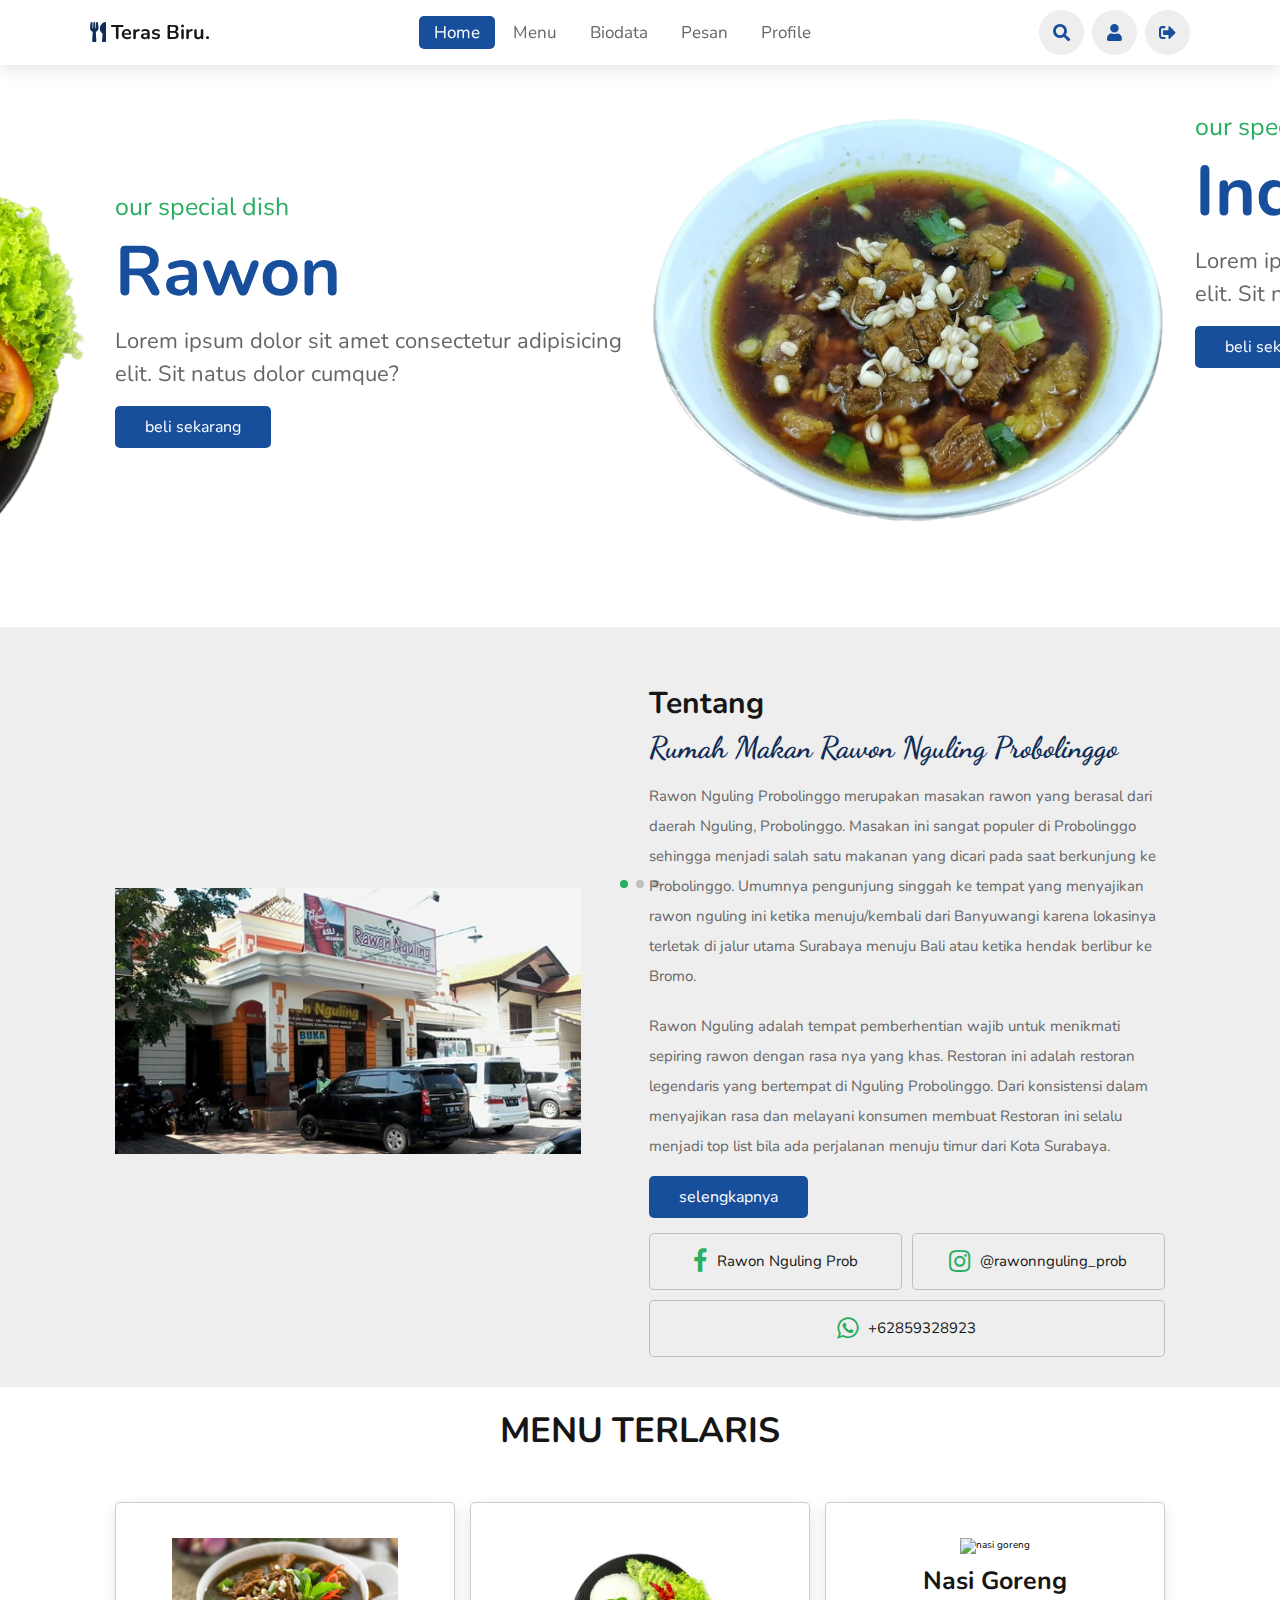
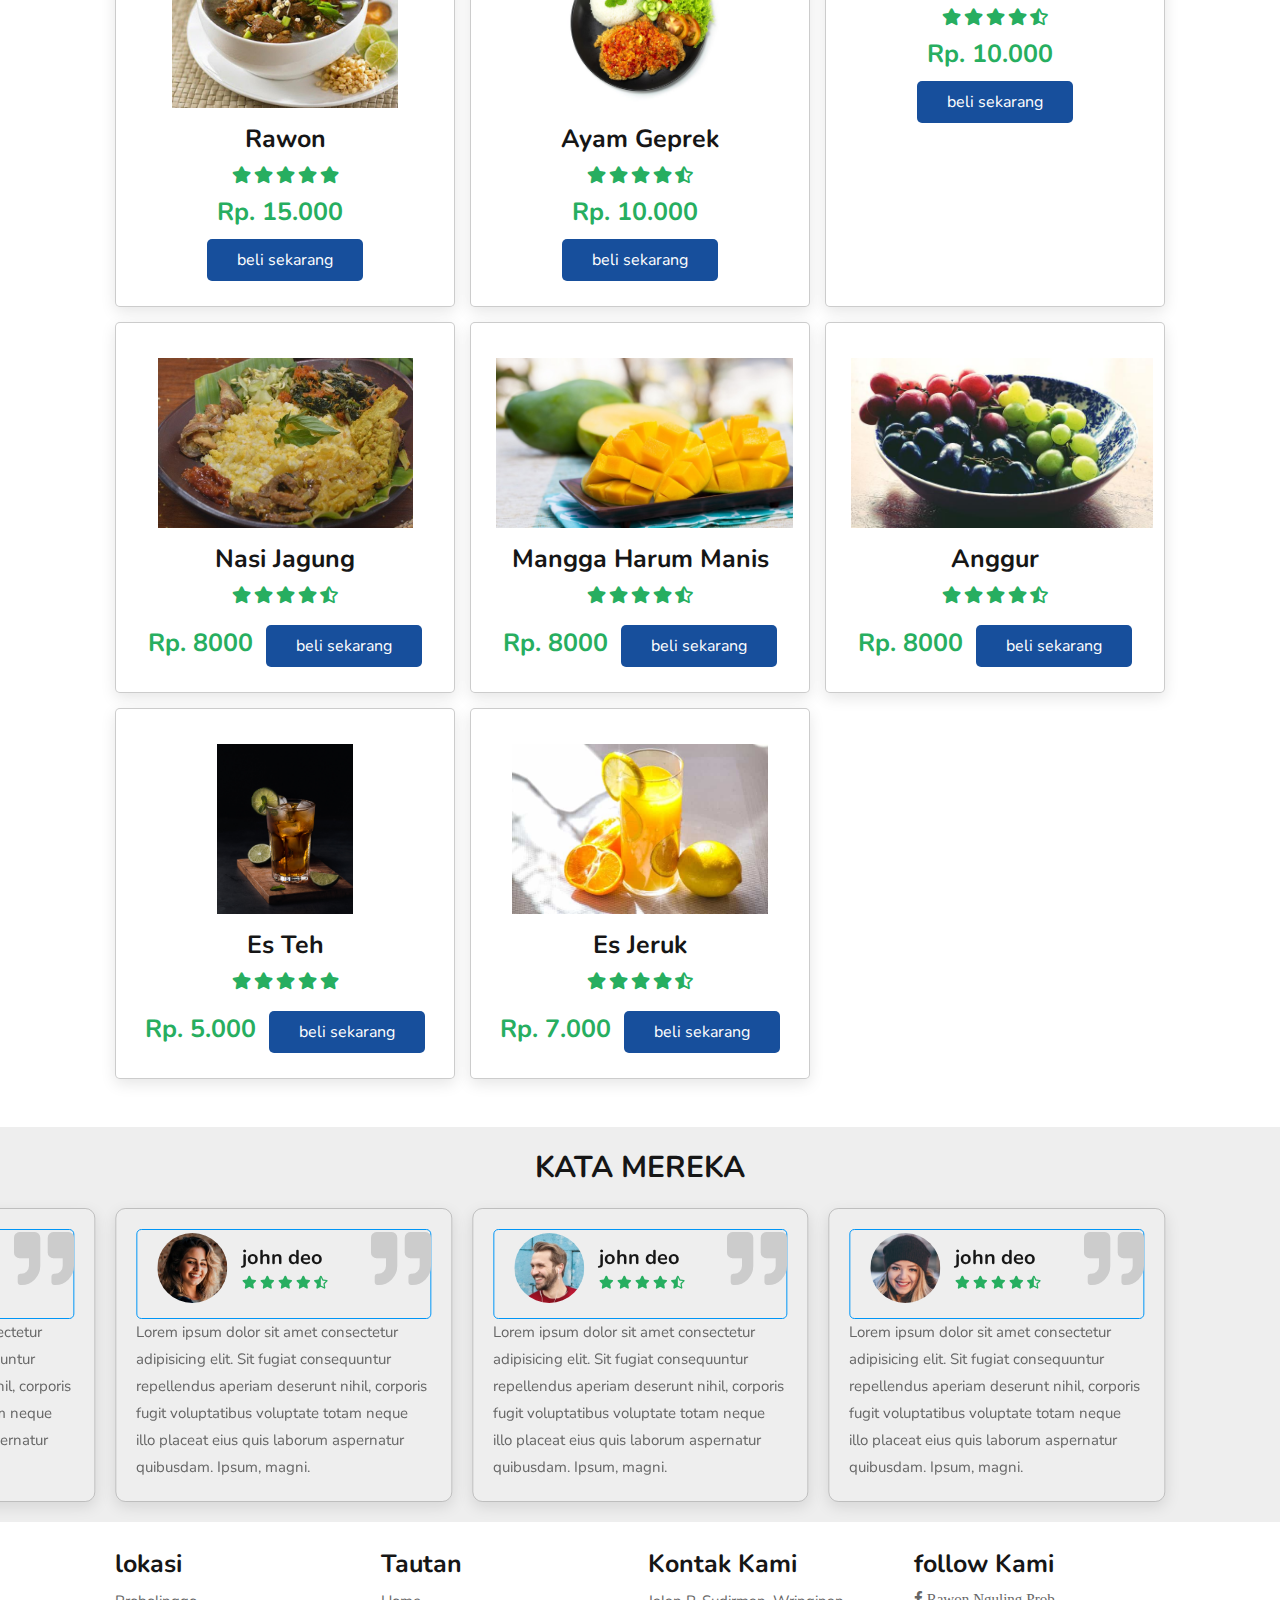
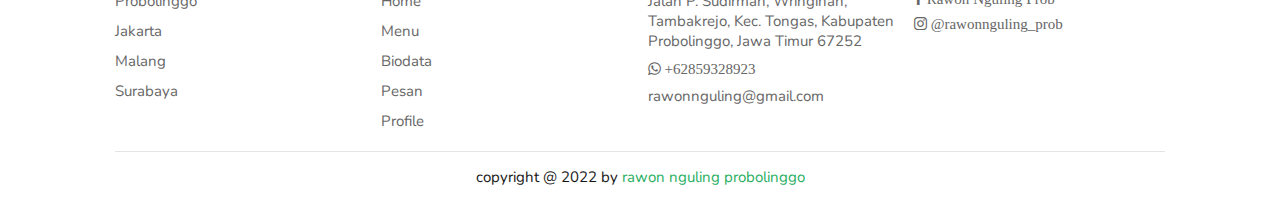
==== landingPage.html @ f9aab34b "UTS" ====
<!DOCTYPE html>
<html lang="en">
<head>
    <meta charset="UTF-8">
    <meta http-equiv="X-UA-Compatible" content="IE=edge">
    <meta name="viewport" content="width=device-width, initial-scale=1.0">
    <title>Complete Responsive Food Website Design Tutorial</title>

    <link rel="stylesheet" href="https://unpkg.com/swiper/swiper-bundle.min.css" />
    <link rel="stylesheet" href="https://cdnjs.cloudflare.com/ajax/libs/font-awesome/5.15.3/css/all.min.css">
    <link rel="stylesheet" href="https://cdnjs.cloudflare.com/ajax/libs/font-awesome/4.7.0/css/font-awesome.min.css">

    <link rel="stylesheet" href="css/style.css">

</head>
<body>
    
<!-- header section starts      -->

<header>

    <a href="#" class="logo"><i class="fas fa-utensils"></i> Teras Biru.</a>
    
        <nav class="navbar">
            <a class="active" href="landingPage.html">Home</a>
            <a  href="menu.html">Menu</a>
            <a href="biodata.html">Biodata</a>
            <a href="order.html">Pesan</a>
            <a href="profile.html">Profile</a>
            
        </nav>

    <div class="icons">
        <i class="fas fa-bars" id="menu-bars"></i>
        <i class="fas fa-search" id="search-icon"></i>
        <a href="biodata.html" class="fas fa-user"></a>
        <a href="index.html" class="fas fa-sign-out-alt"></a>
    </div>

</header>

<!-- header section ends-->

<!-- search form  -->

<form action="" id="search-form">
    <input type="search" placeholder="cari disini..." name="" id="search-box">
    <label for="search-box" class="fas fa-search"></label>
    <i class="fas fa-times" id="close"></i>
</form>

<!-- home section starts  -->

<section class="home" id="home">

    <div class="swiper-container home-slider">

        <div class="swiper-wrapper wrapper">

            <div class="swiper-slide slide">
                <div class="content">
                    <span>our special dish</span>
                    <h3>Rawon</h3>
                    <p>Lorem ipsum dolor sit amet consectetur adipisicing elit. Sit natus dolor cumque?</p>
                    <a href="#" class="btn">beli sekarang</a>
                </div>
                <div class="image">
                    <img src="images/rawon.png" alt="">
                </div>
            </div>

            <div class="swiper-slide slide">
                <div class="content">
                    <span>our special dish</span>
                    <h3>Indomie Kuah</h3>
                    <p>Lorem ipsum dolor sit amet consectetur adipisicing elit. Sit natus dolor cumque?</p>
                    <a href="order.html" class="btn">beli sekarang</a>
                </div>
                <div class="image">
                    <img src="images/indomie.png" alt="">
                </div>
            </div>

            <div class="swiper-slide slide">
                <div class="content">
                    <span>our special dish</span>
                    <h3>Ayam Geprek</h3>
                    <p>Lorem ipsum dolor sit amet consectetur adipisicing elit. Sit natus dolor cumque?</p>
                    <a href="order.html" class="btn">beli sekarang</a>
                </div>
                <div class="image">
                    <img src="images/ayam Geprek.png" alt="">
                </div>
            </div>

        </div>

        <div class="swiper-pagination"></div>

    </div>

</section>

<!-- home section ends -->

<!-- dishes section starts  -->

<section class="about-profile" id="about-profile" sty>

    <div class="row">

        <div class="image-profile">
            <img src="images/rawonNguling.jpg" alt="">
        </div>

        <div class="content">
            <h2>Tentang</h2>
            <h3 >Rumah Makan Rawon Nguling Probolinggo</h3>
            <p>Rawon Nguling Probolinggo merupakan masakan rawon yang berasal dari daerah Nguling, Probolinggo. Masakan ini sangat populer di Probolinggo sehingga menjadi salah satu makanan yang dicari pada saat berkunjung ke Probolinggo. Umumnya pengunjung 
                singgah ke tempat yang menyajikan rawon nguling ini ketika menuju/kembali dari Banyuwangi karena lokasinya terletak di jalur utama Surabaya menuju Bali atau ketika hendak berlibur ke Bromo.</p>
                <p>Rawon Nguling adalah tempat pemberhentian wajib untuk menikmati sepiring rawon dengan rasa nya yang khas.
                    Restoran ini adalah restoran legendaris yang bertempat di Nguling Probolinggo. Dari konsistensi dalam menyajikan rasa dan melayani konsumen membuat Restoran ini selalu menjadi top list bila ada perjalanan menuju timur dari Kota Surabaya.
                </p>
                <a class="btn" href="profile.html">selengkapnya</a>
            <div class="icons-container">
                <div class="icons">
                    <i class="fa fa-facebook"></i>
                    <span>Rawon Nguling Prob</span>
                </div>
                <div class="icons">
                    <i class="fa fa-instagram"></i>
                    <span>@rawonnguling_prob</span>
                </div>
                <div class="icons">
                    <i class="fa fa-whatsapp"></i>
                    <span>+62859328923</span>
                </div>
                
            </div>
            
        </div>

    </div>

</section>




<!-- Menu Terlaris -->
<section class="dishes" id="dishes">
        
    
    <h1 class="heading" style="font-size: 35px;"> Menu Terlaris </h1><br><br>

    <div class="box-container">

        <div class="box">
            <a href="#" class="fas fa-heart"></a>
            <a href="#" class="fas fa-eye"></a>
            <img src="images/rawon.jpg" alt="rawon">
            <h3>Rawon</h3>
            <div class="stars">
                <i class="fas fa-star"></i>
                <i class="fas fa-star"></i>
                <i class="fas fa-star"></i>
                <i class="fas fa-star"></i>
                <i class="fas fa-star"></i>
            </div>
            <span>Rp. 15.000</span>
            <a href="#" class="btn">beli sekarang</a>
        </div>

        <div class="box">
            <a href="order.html" class="fas fa-heart"></a>
            <a href="order.html" class="fas fa-eye"></a>
            <img src="images/ayam geprek.jpg" alt="ayam geprek">
            <h3>Ayam Geprek</h3>
            <div class="stars">
                <i class="fas fa-star"></i>
                <i class="fas fa-star"></i>
                <i class="fas fa-star"></i>
                <i class="fas fa-star"></i>
                <i class="fas fa-star-half-alt"></i>
            </div>
            <span>Rp. 10.000</span>
            <a href="order.html" class="btn">beli sekarang</a>
        </div>

        <div class="box">
            <a href="order.html" class="fas fa-heart"></a>
            <a href="order.html" class="fas fa-eye"></a>
            <img src="images/nasgor.jpg" alt="nasi goreng">
            <h3>Nasi Goreng</h3>
            <div class="stars">
                <i class="fas fa-star"></i>
                <i class="fas fa-star"></i>
                <i class="fas fa-star"></i>
                <i class="fas fa-star"></i>
                <i class="fas fa-star-half-alt"></i>
            </div>
            <span>Rp. 10.000</span>
            <a href="order.html" class="btn">beli sekarang</a>
        </div>

        <div class="box">
            <a href="order.html" class="fas fa-heart"></a>
            <a href="order.html" class="fas fa-eye"></a>
            <img src="images/nasijagung.jpg" alt="">
            <h3>Nasi Jagung</h3>
            <div class="stars">
                <i class="fas fa-star"></i>
                <i class="fas fa-star"></i>
                <i class="fas fa-star"></i>
                <i class="fas fa-star"></i>
                <i class="fas fa-star-half-alt"></i>
            </div>
            <span>Rp. 8000</span>
            <a href="order.html" class="btn">beli sekarang</a>
        </div>

        <div class="box">
            <a href="order.html" class="fas fa-heart"></a>
            <a href="order.html" class="fas fa-eye"></a>
            <img src="images/mangga.jpg" alt="">
            <h3>Mangga Harum Manis</h3>
            <div class="stars">
                <i class="fas fa-star"></i>
                <i class="fas fa-star"></i>
                <i class="fas fa-star"></i>
                <i class="fas fa-star"></i>
                <i class="fas fa-star-half-alt"></i>
            </div>
            <span>Rp. 8000</span>
            <a href="order.html" class="btn">beli sekarang</a>
        </div>

        <div class="box">
            <a href="#" class="fas fa-heart"></a>
            <a href="#" class="fas fa-eye"></a>
            <img src="images/anggur.jpg" alt="">
            <h3>Anggur</h3>
            <div class="stars">
                <i class="fas fa-star"></i>
                <i class="fas fa-star"></i>
                <i class="fas fa-star"></i>
                <i class="fas fa-star"></i>
                <i class="fas fa-star-half-alt"></i>
            </div>
            <span>Rp. 8000</span>
            <a href="#" class="btn">beli sekarang</a>
        </div>

        <div class="box">
            <a href="#" class="fas fa-heart"></a>
            <a href="#" class="fas fa-eye"></a>
            <img src="images/es teh.jpg" alt="nasi goreng">
            <h3>Es Teh</h3>
            <div class="stars">
                <i class="fas fa-star"></i>
                <i class="fas fa-star"></i>
                <i class="fas fa-star"></i>
                <i class="fas fa-star"></i>
                <i class="fas fa-star"></i>
            </div>
            <span>Rp. 5.000</span>
            <a href="order.html" class="btn">beli sekarang</a>
        </div>

        <div class="box">
            <a href="#" class="fas fa-heart"></a>
            <a href="#" class="fas fa-eye"></a>
            <img src="images/menu-9.jpg" alt="">
            <h3>Es Jeruk</h3>
            <div class="stars">
                <i class="fas fa-star"></i>
                <i class="fas fa-star"></i>
                <i class="fas fa-star"></i>
                <i class="fas fa-star"></i>
                <i class="fas fa-star-half-alt"></i>
            </div>
            <span>Rp. 7.000</span>
            <a href="#" class="btn">beli sekarang</a>
        </div>

    </div>
    <br><br>

</section>

<!-- menu section ends -->

<!-- review section starts  -->

<section class="review" id="review">

    
    <h1 class="heading"> Kata Mereka </h1>

    <div class="swiper-container review-slider">

        <div class="swiper-wrapper">

            <div class="swiper-slide slide">
                <i class="fas fa-quote-right"></i>
                <div class="user">
                    <img src="images/pic-1.png" alt="">
                    <div class="user-info">
                        <h3>john deo</h3>
                        <div class="stars">
                            <i class="fas fa-star"></i>
                            <i class="fas fa-star"></i>
                            <i class="fas fa-star"></i>
                            <i class="fas fa-star"></i>
                            <i class="fas fa-star-half-alt"></i>
                        </div>
                    </div>
                </div>
                <p>Lorem ipsum dolor sit amet consectetur adipisicing elit. Sit fugiat consequuntur repellendus aperiam deserunt nihil, corporis fugit voluptatibus voluptate totam neque illo placeat eius quis laborum aspernatur quibusdam. Ipsum, magni.</p>
            </div>

            <div class="swiper-slide slide">
                <i class="fas fa-quote-right"></i>
                <div class="user">
                    <img src="images/pic-2.png" alt="">
                    <div class="user-info">
                        <h3>john deo</h3>
                        <div class="stars">
                            <i class="fas fa-star"></i>
                            <i class="fas fa-star"></i>
                            <i class="fas fa-star"></i>
                            <i class="fas fa-star"></i>
                            <i class="fas fa-star-half-alt"></i>
                        </div>
                    </div>
                </div>
                <p>Lorem ipsum dolor sit amet consectetur adipisicing elit. Sit fugiat consequuntur repellendus aperiam deserunt nihil, corporis fugit voluptatibus voluptate totam neque illo placeat eius quis laborum aspernatur quibusdam. Ipsum, magni.</p>
            </div>

            <div class="swiper-slide slide">
                <i class="fas fa-quote-right"></i>
                <div class="user">
                    <img src="images/pic-3.png" alt="">
                    <div class="user-info">
                        <h3>john deo</h3>
                        <div class="stars">
                            <i class="fas fa-star"></i>
                            <i class="fas fa-star"></i>
                            <i class="fas fa-star"></i>
                            <i class="fas fa-star"></i>
                            <i class="fas fa-star-half-alt"></i>
                        </div>
                    </div>
                </div>
                <p>Lorem ipsum dolor sit amet consectetur adipisicing elit. Sit fugiat consequuntur repellendus aperiam deserunt nihil, corporis fugit voluptatibus voluptate totam neque illo placeat eius quis laborum aspernatur quibusdam. Ipsum, magni.</p>
            </div>

            <div class="swiper-slide slide">
                <i class="fas fa-quote-right"></i>
                <div class="user">
                    <img src="images/pic-4.png" alt="">
                    <div class="user-info">
                        <h3>john deo</h3>
                        <div class="stars">
                            <i class="fas fa-star"></i>
                            <i class="fas fa-star"></i>
                            <i class="fas fa-star"></i>
                            <i class="fas fa-star"></i>
                            <i class="fas fa-star-half-alt"></i>
                        </div>
                    </div>
                </div>
                <p>Lorem ipsum dolor sit amet consectetur adipisicing elit. Sit fugiat consequuntur repellendus aperiam deserunt nihil, corporis fugit voluptatibus voluptate totam neque illo placeat eius quis laborum aspernatur quibusdam. Ipsum, magni.</p>
            </div>

        </div>

    </div>
    
</section>



<!-- Footer -->
<section class="footer">

    <div class="box-container">

        <div class="box">
            <h3>lokasi</h3>
            <a href="#">Probolinggo</a>
            <a href="#">Jakarta</a>
            <a href="#">Malang</a>
            <a href="#">Surabaya</a>

            
        </div>

        <div class="box">
            <h3>Tautan</h3>
            <a href="landingPage.html">Home</a>
            <a href="menu.html">Menu</a>
            <a href="biodata.html">Biodata</a>
            <a href="order.html">Pesan</a>
            <a href="#about">Profile</a>
        </div>

        <div class="box">
            <h3>Kontak Kami</h3>
            <a href="">Jalan P. Sudirman, Wringinan, Tambakrejo, Kec. Tongas, Kabupaten Probolinggo, Jawa Timur 67252</a>
            <a href="#" class="fa fa-whatsapp"> +62859328923</a>
            <a href="#" >rawonnguling@gmail.com</a>
        </div>

        <div class="box">
            <h3>follow Kami</h3>
            <a href="#" class="fa fa-facebook"> Rawon Nguling Prob</a>
            <a href="#" class="fa fa-instagram"> @rawonnguling_prob</a>
        </div>

    </div>

    <div class="credit"> copyright @ 2022 by <span>rawon nguling probolinggo</span> </div>

</section>



<script src="https://unpkg.com/swiper/swiper-bundle.min.js"></script>

<!-- custom js file link  -->
<script src="js/script.js"></script>

</body>
</html>
---- css/style.css ----
@import url('https://fonts.googleapis.com/css2?family=Nunito:wght@200;300;400;600;700&display=swap');
@import url('https://fonts.googleapis.com/css2?family=Dancing+Script&display=swap');
:root{
    --green:#27ae60;
    --black: #161616;
    --light-color:#666;
    --blue: #0F2C56;
    --box-shadow:0 .5rem 1.5rem rgba(0,0,0,.1);
}

*{
    font-family: 'Nunito', sans-serif;
    margin:0; padding:0;
    box-sizing: border-box;
    text-decoration: none;
    outline: none;
    transition: all .2s linear;
}

html{
    font-size: 62.5%;
    overflow-x: hidden;
    scroll-padding-top: 5.5rem;
    scroll-behavior: smooth;
}

section{
    padding:2rem 9%;
}

section:nth-child(even){
    background:#eee;
}

.sub-heading{
    text-align: center;
    color:var(--green);
    font-size: 30px;
    padding-top: 1rem;
}

.heading{
    text-align: center;
    color:var(--black);
    font-size: 3rem;
    padding-bottom: 2rem;
    text-transform: uppercase;
}

.btn{
    margin-top: 1rem;
    display: inline-block;
    font-size: 16px;
    color:#fff;
    background: #174f9c;
    border-radius: .5rem;
    cursor: pointer;
    padding: 10px 3rem;
}

.btn:hover{
    background: var(--green);
    letter-spacing: .1;
}

header{
    position: fixed;
    top:0; left: 0; right:0;
    background: #fff;
    padding:1rem 7%;
    display: flex;
    align-items: center;
    justify-content: space-between;
    z-index: 1000;
    box-shadow: var(--box-shadow);
}

header .logo{
    color:var(--black);
    font-size: 20px;
    font-weight: bolder;
}

header .logo i{
    color: #0F2C56;
}

header .navbar a{
    font-size: 1.7rem;
    border-radius: .5rem;
    padding:.5rem 1.5rem;
    color:var(--light-color);
}

header .navbar a.active,
header .navbar a:hover{
    color:#fff;
    background: #174f9c;
}

header .icons i,
header .icons a{
    cursor: pointer;
    margin-left: .5rem;
    height:4.5rem;
    line-height: 4.5rem;
    width:4.5rem;
    text-align: center;
    font-size: 1.7rem;
    color: #174f9c;
    border-radius: 50%;
    background: #eee;
}

header .icons i:hover,
header .icons a:hover{
    color: #fff;;
    background: var(--green);
    transform: rotate(360deg);
}

header .icons #menu-bars{
    display: none;
}

#search-form{
    position: fixed;
    top:-110%; left:0; 
    height:100%; width:100%;
    z-index: 1004;
    background:rgba(26, 25, 25, 0.4);
    backdrop-filter: blur(20px);
    display: flex;
    align-items: center;
    justify-content: center;
    padding:0 1rem;
}

#search-form.active{
    top:0;
}

#search-form #search-box{
    width:50rem;
    border-bottom: .1rem solid #fff;
    padding:1rem 0;
    color:#fff;
    font-size: 3rem;
    text-transform: none;
    background:none;
}

#search-form #search-box::placeholder{
    color:#eee;
}

#search-form #search-box::-webkit-search-cancel-button{
    -webkit-appearance: none;
}

#search-form label{
    color:#fff;
    cursor:pointer;
    font-size: 3rem;
}

#search-form label:hover{
    color:var(#0F2C56);
}

#search-form #close{
    position: absolute;
    color:#fff;
    cursor: pointer;
    top: 2rem; right:3rem;
    font-size: 5rem;
}

.home .home-slider .slide{
    display: flex;
    align-items: center;
    flex-wrap: wrap;
    gap:2rem; 
    padding-top: 9rem;
}

.home .home-slider .slide .content{
    flex:1 1 45rem;
}

.home .home-slider .slide .image{
    flex:1 1 45rem;
}

.home .home-slider .slide .image img{
    width: 100%;
}

.home .home-slider .slide .content span{
    color:var(--green);
    font-size: 2.5rem;
}

.home .home-slider .slide .content h3{
    color:#174f9c;
    font-size: 7rem;
}

.home .home-slider .slide .content p{
    color:var(--light-color);
    font-size: 2.2rem;
    padding:.5rem 0;
    line-height: 1.5;
}

.swiper-pagination-bullet-active{
    background:var(--green);
}

/* Menu */

.dishes .heading{
    margin-bottom: 0;
    
}
.dishes .box-container{
    display: grid;
    grid-template-columns: repeat(auto-fit, minmax(28rem, 1fr));
    gap:1.5rem;
}

.dishes .box-container .box{
    padding:2.5rem;
    background:#fff;
    border-radius: .5rem;
    border:.1rem solid rgba(0,0,0,.2);
    box-shadow: var(--box-shadow);
    position: relative;
    overflow: hidden;
    text-align: center;
}

.dishes .box-container .box .fa-heart,
.dishes .box-container .box .fa-eye{
    position: absolute;
    top:1.5rem;
    background:#eee;
    border-radius: 50%;
    height: 5rem;
    width:5rem;
    line-height: 5rem;
    font-size: 2rem;
    color:var(--black);
}

.dishes .box-container .box .fa-heart:hover,
.dishes .box-container .box .fa-eye:hover{
    background: var(--green);
    color:#fff;
}

.dishes .box-container .box .fa-heart{
    right:-15rem;
}

.dishes .box-container .box .fa-eye{
    left:-15rem;
}

.dishes .box-container .box:hover .fa-heart{
    right:1.5rem;
}

.dishes .box-container .box:hover .fa-eye{
    left:1.5rem;
}

.dishes .box-container .box img{
    height:17rem;
    margin:1rem 0;
}

.dishes .box-container .box h3{
    color:var(--black);
    font-size: 2.5rem;
}

.dishes .box-container .box .stars{
    padding:1rem 0;
}

.dishes .box-container .box .stars i{
    font-size: 1.7rem;
    color:var(--green);
}

.dishes .box-container .box span{
    color:var(--green);
    font-weight: bolder;
    margin-right: 1rem;
    font-size: 2.5rem;
}

/* Section About */
.about .row{
    display: flex;
    flex-wrap: wrap;
    gap:1.5rem;
    align-items: center;
}

.about .row .image{
    flex:1 1 45rem;
}

.about .row .image img{ 
    width: 100%;
}

.about .row .content{
    flex:1 1 45rem;
}

.about .row .content h3{
    color:var(--black);
    font-size: 4rem;
    padding:.5rem 0;
}

.about .row .content p{
    color:var(--light-color);
    font-size: 1.5rem;
    padding:.5rem 0;
    line-height: 2;
}

.about .row .content .icons-container{
    display: flex;
    gap:1rem;
    flex-wrap: wrap;
    padding:1rem 0;
    margin-top: .5rem;
}

.about .row .content .icons-container .icons{
    background:#eee;
    border-radius: .5rem;
    border:.1rem solid rgba(0,0,0,.2);
    display: flex;
    align-items: center;
    justify-content: center;
    gap:1rem;
    flex:1 1 17rem;
    padding:1.5rem 1rem;
}

.about .row .content .icons-container .icons i{
    font-size: 2.5rem;
    color:var(--green);
}

.about .row .content .icons-container .icons span{
    font-size: 1.5rem;
    color:var(--black);
}

.menu .box-container{
    display: grid;
    grid-template-columns: repeat(auto-fit, minmax(30rem, 1fr));
    gap:1.5rem;
}

.menu .box-container .box{
    background: #fff;
    border:.1rem solid rgba(0,0,0,.2);
    border-radius: .5rem;
    box-shadow: var(--box-shadow);    
}

.menu .box-container .box .image{
    height: 25rem;
    width: 100%;
    padding:1.5rem;
    overflow: hidden;
    position: relative;
}

.menu .box-container .box .image img{
    height: 100%;
    width: 100%;
    border-radius: .5rem;
    object-fit: cover;
}

.menu .box-container .box .image .fa-heart{
    position: absolute;
    top:2.5rem; right: 2.5rem;
    height: 5rem;
    width: 5rem;
    line-height: 5rem;
    text-align: center;
    font-size: 2rem;
    background: #fff;
    border-radius: 50%;
    color:var(--black);
}

.menu .box-container .box .image .fa-heart:hover{
    background-color: var(--green);
    color:#fff;
}

.menu .box-container .box .content{
    padding:2rem;
    padding-top: 0;
}

.menu .box-container .box .content .stars{
    padding-bottom: 1rem;
}

.menu .box-container .box .content .stars i{
   font-size: 1.7rem;
   color:var(--green);
}

.menu .box-container .box .content h3{
    color:var(--black);
    font-size: 2.5rem;
}

.menu .box-container .box .content p{
    color:var(--light-color);
    font-size: 1.6rem;
    padding:.5rem 0;
    line-height: 1.5;
}

.menu .box-container .box .content .price{
    color:var(--green);
    margin-left: 10px;
    font-size: 23px;
}

.review .slide{
    padding:2rem;
    box-shadow:var(--box-shadow);
    border:.1rem solid rgba(0,0,0,.2);
    border-radius: 10px;
    position: relative;    
}

.review .slide .fa-quote-right{
    position: absolute;
    top:2rem; right:2rem;
    font-size: 6rem;
    color:#ccc;
}

.review .slide .user{
    display: flex;
    gap:1.5rem;
    align-items: center;
    padding-bottom: 1.5rem;
}

.review .slide .user img{
    height: 7rem;
    width: 7rem;
    border-radius: 50%;
    object-fit: cover;
}

.review .slide .user h3{
    color:var(--black);
    font-size: 2rem;
    padding-bottom: .5rem;
}

.review .slide .user i{
    font-size: 1.3rem;
    color:var(--green);
}

.review .slide p{
    font-size: 1.5rem;
    line-height: 1.8;
    color:var(--light-color);
}

/* Footer */
.footer .box-container{
    display: grid;
    grid-template-columns: repeat(auto-fit, minmax(25rem, 1fr));
    gap:1.5rem;
}

.footer .box-container .box h3{
    padding:.5rem 0;
    font-size: 2.5rem;
    color:var(--black);
}

.footer .box-container .box a{
    display: block;
    padding:.5rem 0;
    font-size: 1.5rem;
    color:var(--light-color);
}

.footer .box-container .box a:hover{
    color:var(--green);
    
}

.footer .credit{
    text-align: center;
    border-top: .1rem solid rgba(0,0,0,.1);
    font-size: 15px;
    color:var(--black);
    padding:.5rem;
    padding-top: 1.5rem;
    margin-top: 1.5rem;
}

.footer .credit span{
    color:var(--green);
}

.loader-container{
    position: fixed;
    top:0; left:0;
    height:100%; 
    width:100%;
    z-index: 10000;
    background:#fff;
    display: flex;
    align-items: center;
    justify-content: center;
    overflow: hidden;
}

.loader-container img{
    width:35rem;
}

.loader-container.fade-out{
    top:-110%;
    opacity:0;
}



#search-form{
    position: fixed;
    top:-110%; left:0; 
    height:100%; width:100%;
    z-index: 1004;
    background:rgba(26, 25, 25, 0.4);
    backdrop-filter: blur(20px);
    display: flex;
    align-items: center;
    justify-content: center;
    padding:0 1rem;
}

#search-form.active{
    top:0;
}

#search-form #search-box{ 
    border: none;
    width:50rem;
    border-bottom: .1rem solid #fff;
    padding:1rem 0;
    color:#fff;
    font-size: 3rem;
    text-transform: none;
    background:none;
}


/* Page Order */
.sub-heading{
    margin-top: 6%;
    text-align: center;
    color: #0F2C56;
    
}
.order{
    height: 850px;
    border: none;
    outline: none;
}
.order form{
    max-width:90rem;
    border-radius: 10px;
    background: rgb(255, 255, 255);
    box-shadow: #666;
    padding: 20px;
    margin: auto;
}

.order form .inputBox{
    display: flex;
    flex-wrap: wrap;
    justify-content: space-between;
    
}

.order form .inputBox .input{
    width:49%;
}

.order form .inputBox .input span{
    display:block;
    padding:.5rem 0;
    font-size: 1.5rem;
    color:var(--light-color);
}

.order form .inputBox .input input,
.order form .inputBox .input textarea{
    background:#eee;
    border-radius: .5rem;
    padding:1rem;
    font-size: 1.6rem;
    color:var(--black);
    text-transform: none;
    margin-bottom: 1rem;
    width:100%;
}

.order form .inputBox .input input:focus,
.order form .inputBox .input textarea:focus{
    border:.1rem solid var(--green);
}

.order form .inputBox .input textarea{
    height:20rem;
    resize: none;
}

.order form .btn{
    margin-top: 0;
}

.tabel-section{
    height: 800px;
}

.tabel-section h2{
    font-weight: bold;
    text-align: center;
    margin-top: 7%;
}
.tabel-section .tabel{
    border: 1px solid #ddd;
    border-spacing: 0;
    width: max-content;
    border-collapse: collapse;
    Margin : auto;
    margin-top: 3%;
}

.tabel-section .tabel td{
    text-align: left;
    padding: 16px;
    
}

.tabel-section .tabel tr:nth-child(even){   
    background-color: #f2f2f2;
}


/* media queries  */

@media (max-width:991px){

    html{
        font-size: 55%;
    }
    
    header{
        padding:1rem 2rem;
    }

    section{
        padding:2rem;
    }


}

@media (max-width:768px){

    header .icons #menu-bars{
        display: inline-block;
    }

    header .navbar{
        position: absolute;
        top:100%; left:0; right:0;
        background:#fff;
        border-top: .1rem solid rgba(0,0,0,.2);
        border-bottom: .1rem solid rgba(0,0,0,.2);
        padding:1rem;
        clip-path: polygon(0 0, 100% 0, 100% 0, 0 0);
    }

    header .navbar.active{
        clip-path: polygon(0 0, 100% 0, 100% 100%, 0% 100%);
    }

    header .navbar a{
        display: block;
        padding:1.5rem;
        margin:1rem;
        font-size: 2rem;
        background:#eee;
    }

    #search-form #search-box{
        width:90%;
        margin:0 1rem;
    }

    .home .home-slider .slide .content h3{
        font-size: 5rem;
    }

}

@media (max-width:450px){

    html{
        font-size: 50%;
    }

    .dishes .box-container .box img{
        height:auto;
        width: 100%;
    }

    .order form .inputBox .input{
        width:100%;
    }

}

/* style Login */

.login{
    background-color: white;
    padding: 35px 47px;
    height: 300px;
    position: absolute;
    width: 300px;
    box-shadow: 1px 1px 7px 1px rgba(207, 207, 207, 0.8) ;
    border-radius: 7px;
    top: 17%;
    left: 41%;
    color: black;
    text-align: left;
    font-size: 14px;
    font-family: -apple-system, BlinkMacSystemFont, 'Segoe UI', Roboto, Oxygen, Ubuntu, Cantarell, 'Open Sans', 'Helvetica Neue', sans-serif;
}

.namaakun{
    text-align: center;
    font-family: Tahoma;
    font-size: 20px;
}

.user{
    align-items: center;
    padding: 3px 20px;
    border: 1px solid #0095F6;
    border-radius: 5px;
}

.btn-login{
    padding: 5px 78px;
    border-radius: 7px;
    border: 0;
    background-color: #174f9c;
    color: white;
    font-family: -apple-system, BlinkMacSystemFont, 'Segoe UI', Roboto, Oxygen, Ubuntu, Cantarell, 'Open Sans', 'Helvetica Neue', sans-serif;
    cursor: pointer;
    
}

.btn-login:hover{
    background: var(--green);
}

.daftar-login{
    background-color: #fff;
    position: fixed;
    top: 57%;
    left: 41%;
    font-family: -apple-system, BlinkMacSystemFont, 'Segoe UI', Roboto, Oxygen, Ubuntu, Cantarell, 'Open Sans', 'Helvetica Neue', sans-serif;
    font-size: 13px;
    padding: 15px 75px;
    box-shadow: 1px 1px 7px 1px rgba(207, 207, 207, 0.8) ;
    border-radius: 7px;
}


.link{
    text-decoration: none;
    color: blue;
    font-weight: bold;
   
}
.link:hover{
    color: blue;
}
/* Page Login */
.body-Login{
   background-color: #0c84d3;
    
}

/* Page Daftar */
.daftar{
    background-color: white;
    padding: 35px 47px;
    height: 400px;
    width: 300px;
    box-shadow: 1px 1px 7px 1px rgba(207, 207, 207, 0.8) ;
    border-radius: 7px;
    top: 17%;
    color: black;
    text-align: left;
    font-size: 14px;
    font-family: -apple-system, BlinkMacSystemFont, 'Segoe UI', Roboto, Oxygen, Ubuntu, Cantarell, 'Open Sans', 'Helvetica Neue', sans-serif;
    display: table-cell;
    display: table;
    vertical-align: middle;
}

.namaakun-daftar{
    text-align: center;
    font-family: Tahoma;
    font-size: 20px;
}


.formDaftar{
    align-items: center;
    padding: 3px 20px;
    border: 1px solid #0095F6;
    border-radius: 5px;
}

.btn-daftar{
    padding: 5px 80px;
    border-radius: 7px;
    border: 0;
    background-color: #174f9c;
    color: white;
    font-family: -apple-system, BlinkMacSystemFont, 'Segoe UI', Roboto, Oxygen, Ubuntu, Cantarell, 'Open Sans', 'Helvetica Neue', sans-serif;
    cursor: pointer;
    
}

.btn-daftar:hover{
    background: var(--green);
}

.login-daftar{
    background-color: #fff;
    margin-left: 39%;
    margin-top: 37%;
    display: table-cell;
    display: table;
    vertical-align: middle;
    font-family: -apple-system, BlinkMacSystemFont, 'Segoe UI', Roboto, Oxygen, Ubuntu, Cantarell, 'Open Sans', 'Helvetica Neue', sans-serif;
    font-size: 13px;
    padding: 15px 94px;
    box-shadow: 1px 1px 7px 1px rgba(207, 207, 207, 0.8) ;
    border-radius: 7px;
}

.link-daftar{
    text-decoration: none;
    color: blue;
    font-weight: bold;
   
}
.link-daftar:hover{
    color: blue;
}

.body-daftar{
    background-image: linear-gradient(to bottom right , #274b74, #8233c5, #e963fd);
}

/* Page Biodata */

.bg{
    background: url(../images/backgroundcv.jpg);
    background-size: cover;
    left: 0;
    right: 0;
    top: 0;
    height: 800px;
    
    color: #fff;
}

.bg h1{
    font-size: 50px;
    margin-left: 5%;
    font-weight: bold;
}

.bg h2{
    margin-top: 24%;
    font-size: 30px;
    margin-left: 5%;
    font-weight: lighter;
}

.bg p{
    font-size: 15px;
    margin-top: 4% ;
    margin-left: 5%;
}

.bg a{
    font-size: 15px;
    margin-left: 5%;
    color: #fff;
    padding: 7px 15px;
    border: 2px solid #fff;
    border-radius: 50px;
}

.bg a:hover{
    background: var(--blue);
    border: 2px solid var(--blue);
}

/* section about */
.biodata{
    background-color: rgb(44, 44, 44);
    height: 560px;

}

.section-title{
    color: rgb(0, 0, 0);
}

.section-title h2{
    color: rgba(0, 0, 0, 0.404);
    font-size: 20px;
    font-family: "Poppins", sans-serif;
}
.section-title p{
    font-size: 28px;
    font-weight: bold;
}
.section-title h2::after {
    content: "";
    width: 120px;
    height: 2px;
    display: inline-block;
    background: #4ceb95;
    margin: 4px 10px;
  }

  .row{
    font-family: "Poppins", sans-serif;
    margin-top: 3%;
    
  }
.row .img-content{
    width: 250px;
    float: left;

}

.row .sidebar{
    display: flex;
    font-size: 22px;
}
.row .sidebar ul li{
    margin-bottom: 10px;
    display: flex;
    align-items: center;
    margin-right: 50px;
}

.sub-jobdesc{
    font-size: 24px;
    color: black;
    margin-left: 23%;
}
.sub-jobdesc .desc{
    font-size: 20px;
}

/* section skill */
.skill{
    background: var(--black);
    height: 500px;
}

/* Page skill */
.section-title2 h2{
    color: rgba(255, 255, 255, 0.514);
    font-size: 20px;
    font-family: "Poppins", sans-serif;
    margin-bottom: 2%;
}
.section-title2 h2::after {
    content: "";
    width: 120px;
    height: 2px;
    display: inline-block;
    background: #4ceb95;
    margin: 4px 10px;
  }

.skill h3{
    margin-left: 10px;
    color: #fff;
    font-size: 17px;
    display: flex;
    align-items: center;
}
.progress .progress-bar{
    position: absolute;
    left: 150px;
    width: 60%;
    height: 10px;
    border-radius: 30px;
    background: rgb(226, 226, 226);
  }
  /* warna hijau tengah */
  .progress-bar div{ 
    width: 80%;
    height: 100%;
    background: #4ceb95;
    border-radius: 30px;
  }
  
  .progress p {
    color: #fff;
    text-align: right;
    margin-right: 280px;
    margin-top: -12px;
    font-size: 24px;
  }
/* HTML */
.progress2 .progress-bar{
    position: absolute;
    left: 150px;
    width: 60%;
    height: 10px;
    border-radius: 30px;
    background: rgb(226, 226, 226);
  }
  /* warna hijau tengah */
  .progress2 .progress-bar div{ 
    width: 90%;
    height: 100%;
    background: #4ceb95;
    border-radius: 30px;
  }
  
  .progress2 p {
    color: #fff;
    text-align: right;
    margin-right: 280px;
    margin-top: -12px;
    font-size: 24px;
  }
 /* CSS */
 .progress3 .progress-bar{
    position: absolute;
    left: 150px;
    width: 60%;
    height: 10px;
    border-radius: 30px;
    background: rgb(226, 226, 226);
  }
  /* warna hijau tengah */
  .progress3 .progress-bar div{ 
    width: 90%;
    height: 100%;
    background: #4ceb95;
    border-radius: 30px;
  }
  
  .progress3 p {
    color: #fff;
    text-align: right;
    margin-right: 280px;
    margin-top: -12px;
    font-size: 24px;
  }
  /* JAVASCRIPT */
  .progress4 .progress-bar{
    position: absolute;
    left: 150px;
    width: 60%;
    height: 10px;
    border-radius: 30px;
    background: rgb(226, 226, 226);
  }
  /* warna hijau tengah */
  .progress4 .progress-bar div{ 
    width: 50%;
    height: 100%;
    background: #4ceb95;
    border-radius: 30px;
  }
  
  .progress4 p {
    color: #fff;
    text-align: right;
    margin-right: 280px;
    margin-top: -12px;
    font-size: 24px;
  }
  /* PHP */
  .progress5 .progress-bar{
    position: absolute;
    left: 150px;
    width: 60%;
    height: 10px;
    border-radius: 30px;
    background: rgb(226, 226, 226);
  }
  /* warna hijau tengah */
  .progress5 .progress-bar div{ 
    width: 70%;
    height: 100%;
    background: #4ceb95;
    border-radius: 30px;
  }
  
  .progress5 p {
    color: #fff;
    text-align: right;
    margin-right: 280px;
    margin-top: -12px;
    font-size: 24px;
  }
  /* AI */
  .progress6 .progress-bar{
    position: absolute;
    left: 150px;
    width: 60%;
    height: 10px;
    border-radius: 30px;
    background: rgb(226, 226, 226);
  }
  /* warna hijau tengah */
  .progress6 .progress-bar div{ 
    width: 90%;
    height: 100%;
    background: #4ceb95;
    border-radius: 30px;
  }
  
  .progress6 p {
    color: #fff;
    text-align: right;
    margin-right: 280px;
    margin-top: -12px;
    font-size: 24px;
  }

  /* Page Profile Rumah Makan */
  .about-profile h3{
      color: #0F2C56;
      font-size: 30px;
      font-family: 'Dancing Script' ;
  }
  .about-profile .row{
    display: flex;
    flex-wrap: wrap;
    gap:1.5rem;
    align-items: center;
}

.about-profile .row .image-profile{
    flex:1 1 40rem;
    margin-right: 5%;
    
}

.about-profile .row .image-profile2{
    flex:1 1 40rem;
    margin-left: 5%;
    
}
.about-profile .row .image-profile img{ 
    width: 100%;
}

.about-profile .row .content{
    flex:1 1 45rem;
}

.about-profile .row .content h2{
    color:var(--black);
    font-size: 3rem;
    padding:.5rem 0;
    
}

.about-profile .row .content p{
    margin-top: 2%;
    color:var(--light-color);
    font-size: 1.5rem;
    padding:.5rem 0;
    line-height: 2;
}

.about-profile .row .content .icons-container{
    display: flex;
    gap:1rem;
    flex-wrap: wrap;
    padding:1rem 0;
    margin-top: .5rem;
}

.about-profile .row .content .icons-container .icons{
    background:#eee;
    border-radius: .5rem;
    border:.1rem solid rgba(0,0,0,.2);
    display: flex;
    align-items: center;
    justify-content: center;
    gap:1rem;
    flex:1 1 17rem;
    padding:1.5rem 1rem;
}

.about-profile .row .content .icons-container .icons i{
    font-size: 2.5rem;
    color:var(--green);
}

.about-profile .row .content .icons-container .icons span{
    font-size: 1.5rem;
    color:var(--black);
}
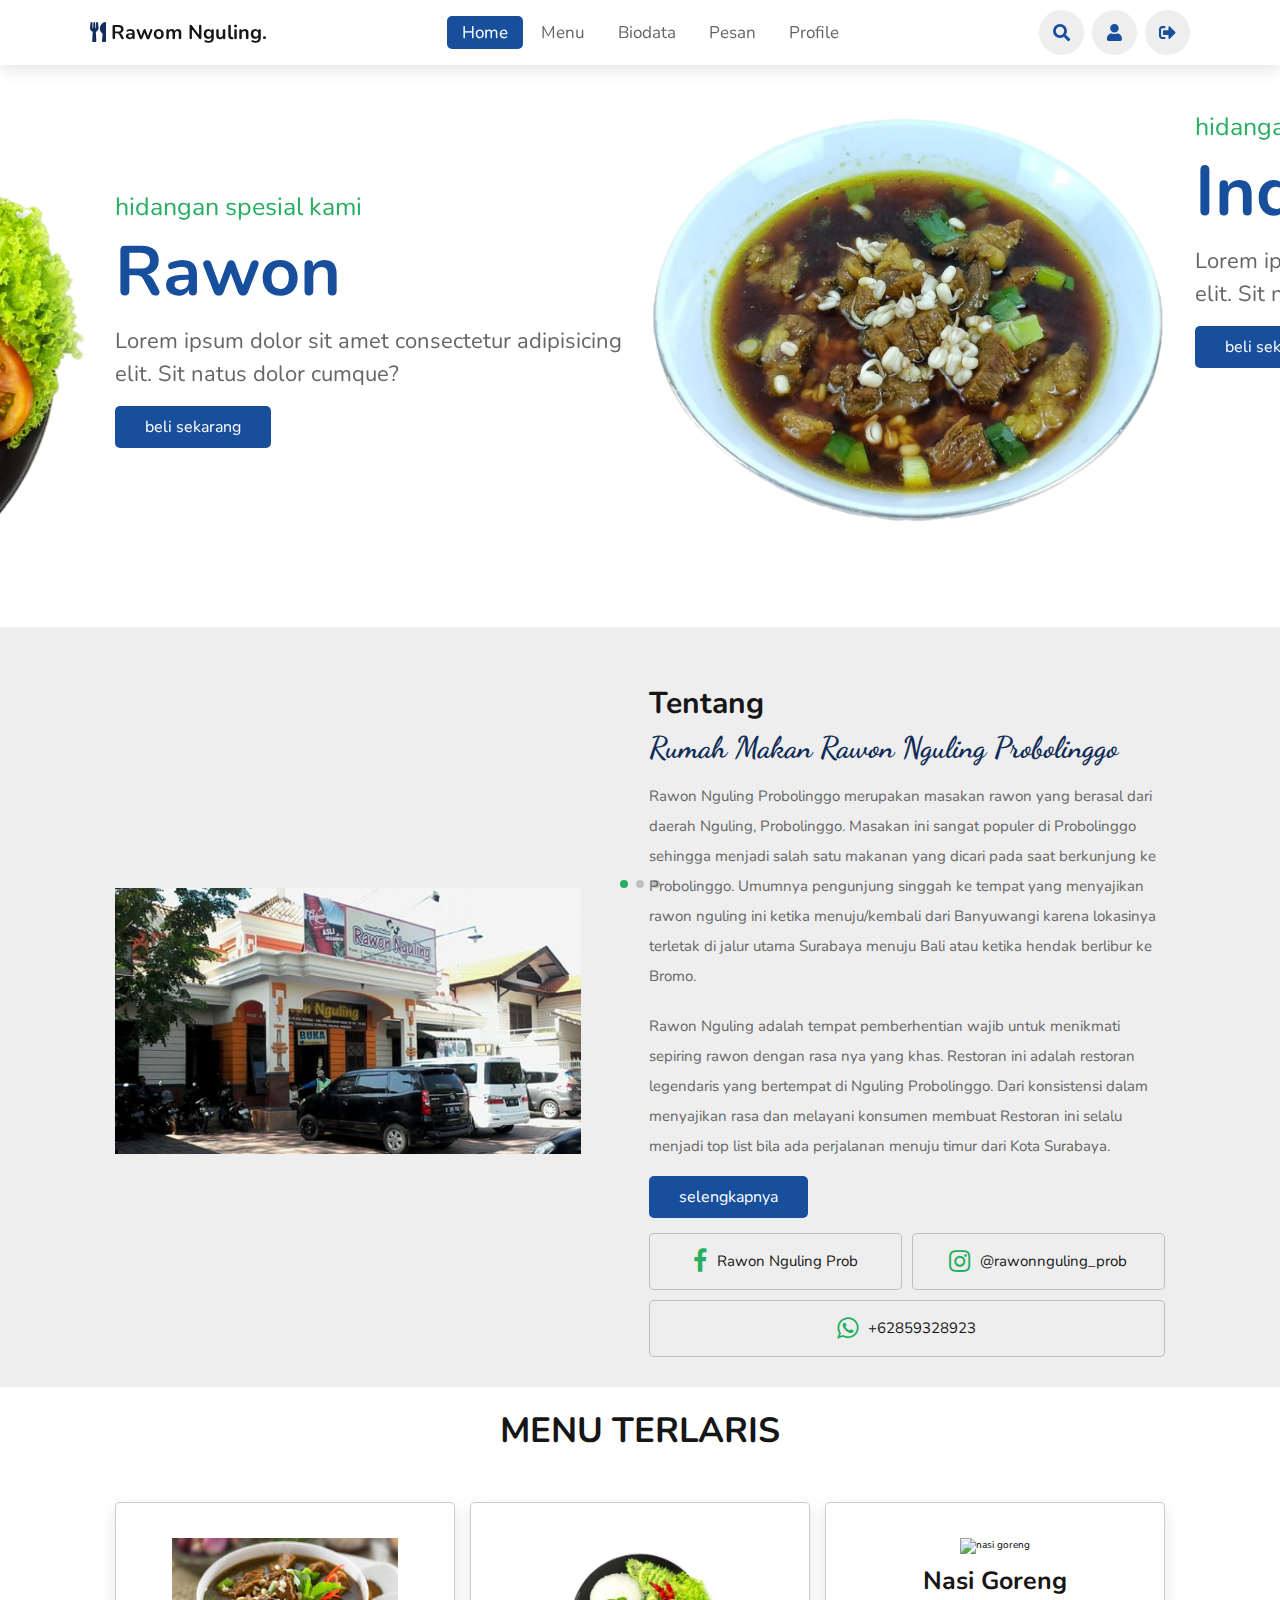
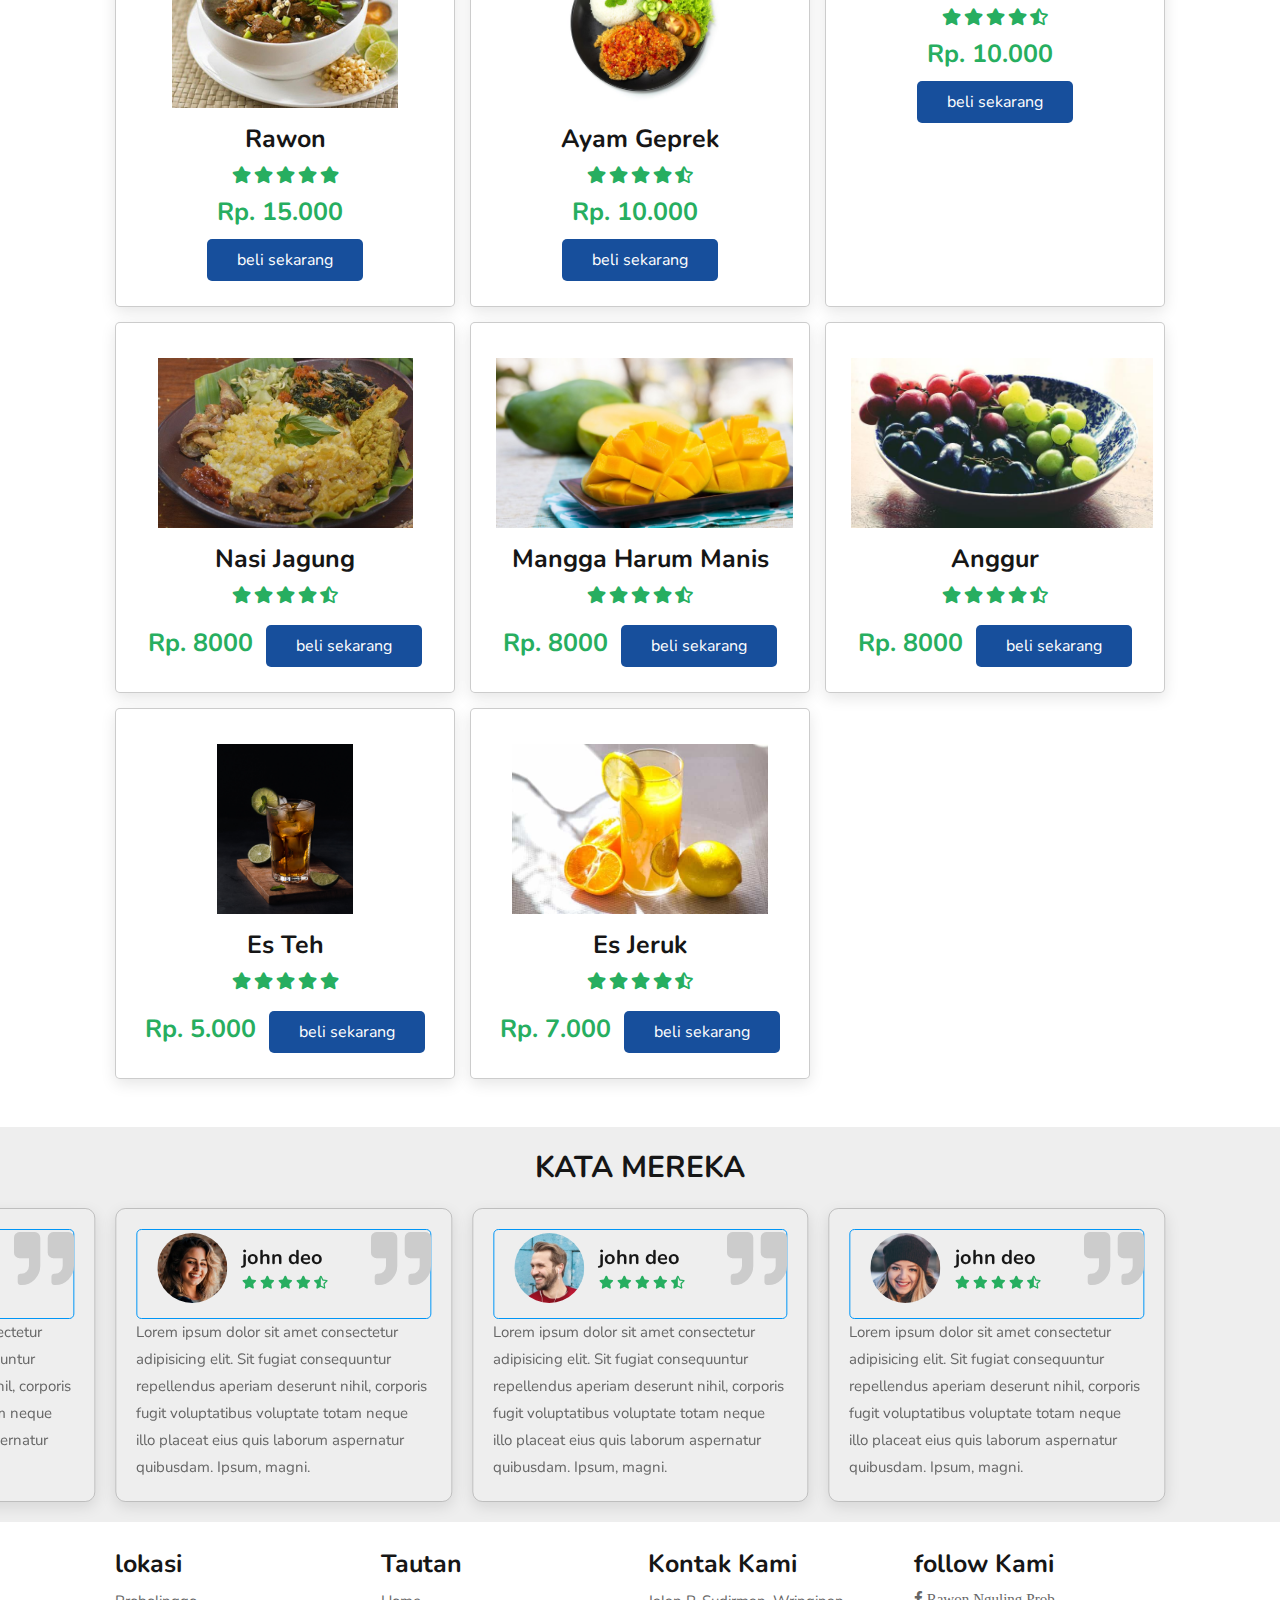
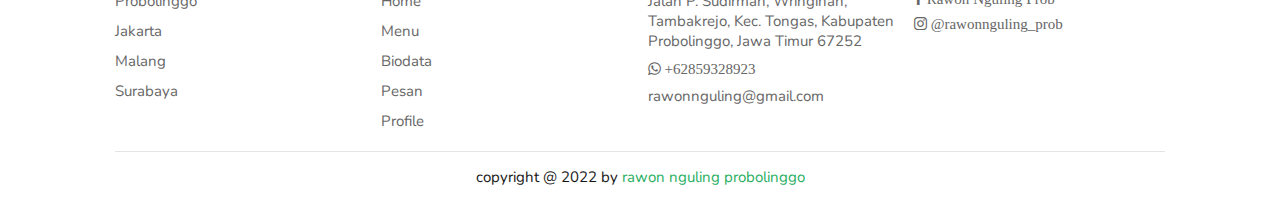
==== commit 63232bf1: "UTS-website-rumah-makan" ====
--- a/landingPage.html
+++ b/landingPage.html
@@ -4,7 +4,7 @@
     <meta charset="UTF-8">
     <meta http-equiv="X-UA-Compatible" content="IE=edge">
     <meta name="viewport" content="width=device-width, initial-scale=1.0">
-    <title>Complete Responsive Food Website Design Tutorial</title>
+    <title>Rawon Nguling</title>
 
     <link rel="stylesheet" href="https://unpkg.com/swiper/swiper-bundle.min.css" />
     <link rel="stylesheet" href="https://cdnjs.cloudflare.com/ajax/libs/font-awesome/5.15.3/css/all.min.css">
@@ -19,7 +19,7 @@
 
 <header>
 
-    <a href="#" class="logo"><i class="fas fa-utensils"></i> Teras Biru.</a>
+    <a href="#" class="logo"><i class="fas fa-utensils"></i> Rawom Nguling.</a>
     
         <nav class="navbar">
             <a class="active" href="landingPage.html">Home</a>
@@ -59,7 +59,7 @@
 
             <div class="swiper-slide slide">
                 <div class="content">
-                    <span>our special dish</span>
+                    <span>hidangan spesial kami</span>
                     <h3>Rawon</h3>
                     <p>Lorem ipsum dolor sit amet consectetur adipisicing elit. Sit natus dolor cumque?</p>
                     <a href="#" class="btn">beli sekarang</a>
@@ -71,7 +71,7 @@
 
             <div class="swiper-slide slide">
                 <div class="content">
-                    <span>our special dish</span>
+                    <span>hidangan spesial kami</span>
                     <h3>Indomie Kuah</h3>
                     <p>Lorem ipsum dolor sit amet consectetur adipisicing elit. Sit natus dolor cumque?</p>
                     <a href="order.html" class="btn">beli sekarang</a>
@@ -83,7 +83,7 @@
 
             <div class="swiper-slide slide">
                 <div class="content">
-                    <span>our special dish</span>
+                    <span>hidangan spesial kami</span>
                     <h3>Ayam Geprek</h3>
                     <p>Lorem ipsum dolor sit amet consectetur adipisicing elit. Sit natus dolor cumque?</p>
                     <a href="order.html" class="btn">beli sekarang</a>
